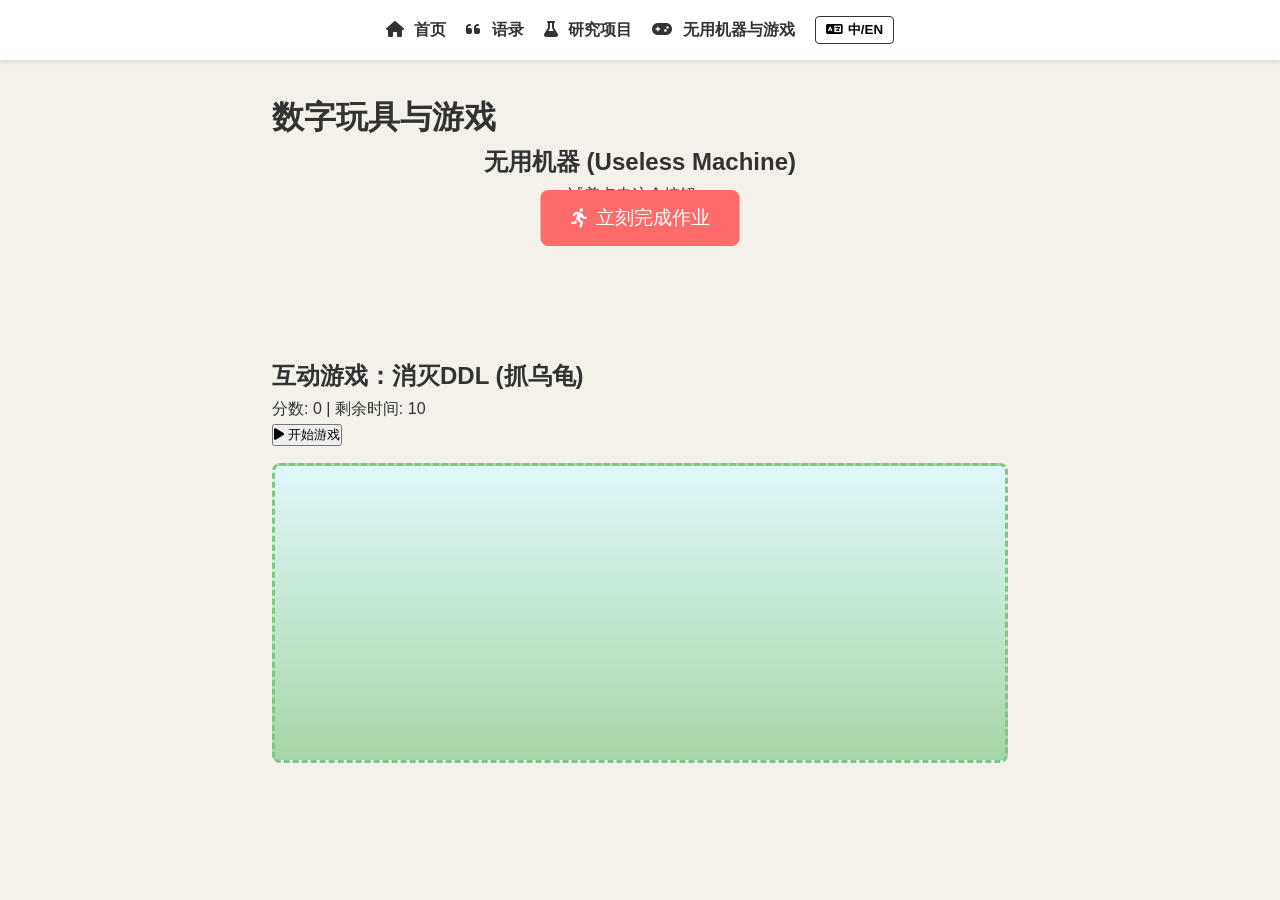
==== machine.html @ cd940354 "修复文件路径，准备上线" ====
<!DOCTYPE html>
<html lang="zh-CN">
<head>
    <meta charset="UTF-8">
    <meta name="viewport" content="width=device-width, initial-scale=1.0">
    <title>实验室 | Lab</title>
    <link rel="icon" href="data:image/svg+xml,<svg xmlns=%22http://www.w3.org/2000/svg%22 viewBox=%220 0 100 100%22><text y=%22.9em%22 font-size=%2290%22>🐢</text></svg>">
    <link rel="stylesheet" href="https://cdnjs.cloudflare.com/ajax/libs/font-awesome/6.4.0/css/all.min.css">
    <link rel="stylesheet" href="style.css">
    <style>
        .machine-section { text-align: center; margin-bottom: 4rem; position: relative; height: 150px; }
        #useless-btn { position: absolute; left: 50%; top: 50%; transform: translate(-50%, -50%); display: flex; align-items: center; gap: 8px;}
    </style>
</head>
<body>
    <nav id="nav-placeholder"></nav>

    <div class="container">
        <h1 data-i18n="machine_title">数字玩具与游戏</h1>

        <section class="machine-section">
            <h2 data-i18n="machine_useless_title">无用机器 (Useless Machine)</h2>
            <p data-i18n="machine_useless_desc">试着点击这个按钮：</p >
            <!-- 注意这里把图标和文字分开了，防止被JS覆盖 -->
            <button id="useless-btn"><i class="fa-solid fa-person-running"></i> <span data-i18n="machine_btn">立刻完成作业</span></button>
        </section>

        <section>
            <h2 data-i18n="machine_game_title">互动游戏：消灭DDL (抓乌龟)</h2>
            <p>
                <span data-i18n="machine_score">分数: </span><span id="score">0</span> | 
                <span data-i18n="machine_time">剩余时间: </span><span id="time">10</span>
            </p >
            <button id="start-game-btn"><i class="fa-solid fa-play"></i> <span data-i18n="machine_start_btn">开始游戏</span></button>
            
            <div id="game-area">
                <div id="target">🐢</div>
            </div>
        </section>
    </div>

    <script src="nav.js"></script>
    <script src="i18n.js"></script>
    <script src="machine.js"></script>
</body>
</html>
---- style.css ----
/* style.css */
:root {
    --bg-color: #f4f1ea;
    --text-color: #333;
    --primary-color: #6b8e23;
    --nav-bg: #fff;
}

* {
    box-sizing: border-box;
    margin: 0;
    padding: 0;
}

body {
    font-family: 'Segoe UI', Tahoma, Geneva, Verdana, sans-serif;
    background-color: var(--bg-color);
    color: var(--text-color);
    line-height: 1.6;
}

/* 导航栏样式 */
nav {
    background-color: var(--nav-bg);
    padding: 1rem;
    box-shadow: 0 2px 5px rgba(0,0,0,0.1);
    position: sticky;
    top: 0;
    z-index: 100;
}

nav ul {
    list-style: none;
    display: flex;
    justify-content: center;
    align-items: center;
    gap: 20px;
}

nav a {
    text-decoration: none;
    color: var(--text-color);
    font-weight: bold;
    transition: color 0.3s;
}

nav a:hover {
    color: var(--primary-color);
}

nav a i {
    margin-right: 6px;
}

/* 主体内容容器 */
.container {
    max-width: 800px;
    margin: 0 auto;
    padding: 2rem;
}

/* 英雄区大图 (Hero Image) */
.hero {
    text-align: center;
    margin-bottom: 2rem;
}

.hero img {
    width: 100%;
    max-height: 400px;
    object-fit: cover;
    border-radius: 12px;
    box-shadow: 0 4px 10px rgba(0,0,0,0.15);
}

.hero h1 {
    margin-top: 1.5rem;
    font-size: 2.5rem;
}

/* 随机语录区 */
#random-quote-box {
    background: #fff;
    padding: 2rem;
    border-radius: 12px;
    text-align: center;
    box-shadow: 0 4px 10px rgba(0,0,0,0.05);
    margin-bottom: 2rem;
    border-left: 5px solid var(--primary-color);
}

#random-quote-text {
    font-size: 1.5rem;
    font-style: italic;
    color: var(--primary-color);
}

/* 列表样式 */
ul.list-items {
    list-style: none;
}

ul.list-items li {
    background: #fff;
    margin-bottom: 10px;
    padding: 15px;
    border-radius: 8px;
    box-shadow: 0 2px 5px rgba(0,0,0,0.05);
    display: flex;
    align-items: center;
}

ul.list-items li i {
    color: var(--primary-color);
    margin-right: 12px;
    font-size: 1.2rem;
}

/* =========================================
   无用机器按钮（恢复成瞬间移动）
========================================= */
#useless-btn {
    padding: 15px 30px;
    font-size: 1.2rem;
    background-color: #ff6b6b;
    color: white;
    border: none;
    border-radius: 8px;
    cursor: pointer;
    /* 去掉了平滑过渡，恢复瞬移 */
    transition: all 0.2s;
    display: flex;
    align-items: center;
    gap: 8px;
}

/* =========================================
   游戏区域（草地和小乌龟）
========================================= */
#game-area {
    width: 100%;
    height: 300px;
    background: linear-gradient(to bottom, #e0f7fa 0%, #a5d6a7 100%);
    position: relative;
    border-radius: 8px;
    overflow: hidden;
    margin-top: 1rem;
    border: 3px dashed #81c784;
}

#target {
    width: 60px;
    height: 60px;
    font-size: 50px;
    line-height: 60px;
    text-align: center;
    background-color: transparent;
    position: absolute;
    display: none;
    cursor: pointer;
    user-select: none;
    transition: transform 0.1s;
}

#target:active {
    transform: scale(0.8);
}

/* 通用按钮样式 */
button {
    cursor: pointer;
}

/* 响应式设计（手机端） */
@media (max-width: 600px) {
    nav ul {
        flex-direction: column;
        gap: 10px;
    }
    .hero h1 {
        font-size: 1.8rem;
    }
    #random-quote-text {
        font-size: 1.2rem;
    }
}
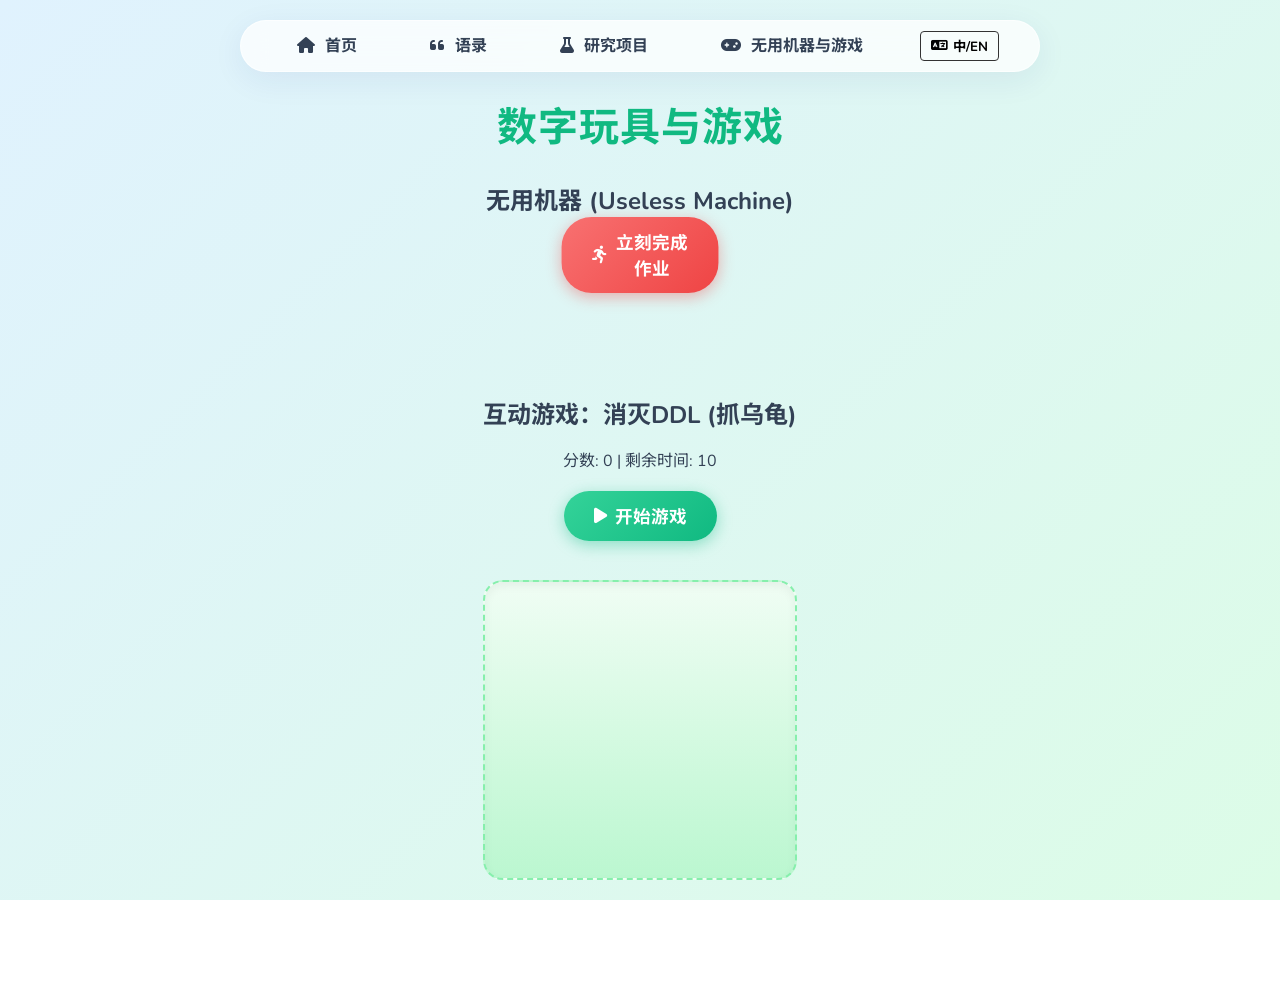
==== commit 22f28e70: "修改" ====
--- a/machine.html
+++ b/machine.html
@@ -4,41 +4,52 @@
     <meta charset="UTF-8">
     <meta name="viewport" content="width=device-width, initial-scale=1.0">
     <title>实验室 | Lab</title>
+    <!-- 浏览器标签页的小乌龟图标 -->
     <link rel="icon" href="data:image/svg+xml,<svg xmlns=%22http://www.w3.org/2000/svg%22 viewBox=%220 0 100 100%22><text y=%22.9em%22 font-size=%2290%22>🐢</text></svg>">
+    <!-- FontAwesome 图标库 -->
     <link rel="stylesheet" href="https://cdnjs.cloudflare.com/ajax/libs/font-awesome/6.4.0/css/all.min.css">
+    <!-- 果冻风样式表 -->
     <link rel="stylesheet" href="style.css">
     <style>
+        /* 局部样式：确保逃跑按钮的容器有相对定位 */
         .machine-section { text-align: center; margin-bottom: 4rem; position: relative; height: 150px; }
-        #useless-btn { position: absolute; left: 50%; top: 50%; transform: translate(-50%, -50%); display: flex; align-items: center; gap: 8px;}
     </style>
 </head>
 <body>
+    <!-- 导航栏占位符 -->
     <nav id="nav-placeholder"></nav>
 
     <div class="container">
-        <h1 data-i18n="machine_title">数字玩具与游戏</h1>
+        <h1 data-i18n="machine_title" style="text-align: center;">数字玩具与游戏</h1>
 
+        <!-- 1. 无用机器 -->
         <section class="machine-section">
             <h2 data-i18n="machine_useless_title">无用机器 (Useless Machine)</h2>
             <p data-i18n="machine_useless_desc">试着点击这个按钮：</p >
-            <!-- 注意这里把图标和文字分开了，防止被JS覆盖 -->
+            <!-- 这个按钮加了 id，会被 machine.js 控制逃跑 -->
             <button id="useless-btn"><i class="fa-solid fa-person-running"></i> <span data-i18n="machine_btn">立刻完成作业</span></button>
         </section>
 
-        <section>
+        <!-- 2. 抓乌龟游戏 -->
+        <section style="text-align: center;">
             <h2 data-i18n="machine_game_title">互动游戏：消灭DDL (抓乌龟)</h2>
-            <p>
+            <p style="margin-top: 10px;">
                 <span data-i18n="machine_score">分数: </span><span id="score">0</span> | 
                 <span data-i18n="machine_time">剩余时间: </span><span id="time">10</span>
             </p >
-            <button id="start-game-btn"><i class="fa-solid fa-play"></i> <span data-i18n="machine_start_btn">开始游戏</span></button>
+            <button id="start-game-btn" style="margin: 15px 0;"><i class="fa-solid fa-play"></i> <span data-i18n="machine_start_btn">开始游戏</span></button>
             
+            <!-- 游戏区域，里面有个小乌龟 Emoji -->
             <div id="game-area">
                 <div id="target">🐢</div>
             </div>
         </section>
     </div>
 
+    <!-- 页脚占位符 -->
+    <footer id="footer-placeholder"></footer>
+
+    <!-- 引入脚本：顺序非常重要 -->
     <script src="nav.js"></script>
     <script src="i18n.js"></script>
     <script src="machine.js"></script>
--- a/style.css
+++ b/style.css
@@ -1,9 +1,13 @@
-/* style.css */
+/* 引入圆润可爱的字体 */
+@import url('https://fonts.googleapis.com/css2?family=Nunito:wght@400;700&family=Noto+Sans+SC:wght@400;700&display=swap');
+
 :root {
-    --bg-color: #f4f1ea;
-    --text-color: #333;
-    --primary-color: #6b8e23;
-    --nav-bg: #fff;
+    --bg-gradient: linear-gradient(135deg, #e0f2fe 0%, #dcfce7 100%);
+    --glass-bg: rgba(255, 255, 255, 0.75);
+    --glass-border: rgba(255, 255, 255, 0.6);
+    --text-color: #334155;
+    --primary-color: #10b981;
+    --shadow: 0 8px 32px 0 rgba(31, 38, 135, 0.07);
 }
 
 * {
@@ -13,39 +17,54 @@
 }
 
 body {
-    font-family: 'Segoe UI', Tahoma, Geneva, Verdana, sans-serif;
-    background-color: var(--bg-color);
+    font-family: 'Nunito', 'Noto Sans SC', sans-serif;
+    background: var(--bg-gradient);
+    background-attachment: fixed;
     color: var(--text-color);
-    line-height: 1.6;
-}
-
-/* 导航栏样式 */
+    line-height: 1.8;
+    min-height: 100vh;
+    display: flex;
+    flex-direction: column;
+}
+
+/* 悬浮胶囊导航栏 */
 nav {
-    background-color: var(--nav-bg);
-    padding: 1rem;
-    box-shadow: 0 2px 5px rgba(0,0,0,0.1);
     position: sticky;
-    top: 0;
+    top: 20px;
+    margin: 0 auto;
+    width: 90%;
+    max-width: 800px;
+    background: var(--glass-bg);
+    backdrop-filter: blur(12px);
+    -webkit-backdrop-filter: blur(12px);
+    border: 1px solid var(--glass-border);
+    border-radius: 50px;
+    box-shadow: var(--shadow);
+    padding: 10px 20px;
     z-index: 100;
 }
 
 nav ul {
     list-style: none;
     display: flex;
-    justify-content: center;
+    justify-content: space-around;
     align-items: center;
-    gap: 20px;
+    flex-wrap: wrap;
 }
 
 nav a {
     text-decoration: none;
     color: var(--text-color);
-    font-weight: bold;
-    transition: color 0.3s;
+    font-weight: 700;
+    padding: 8px 16px;
+    border-radius: 20px;
+    transition: all 0.3s ease;
 }
 
 nav a:hover {
-    color: var(--primary-color);
+    background: rgba(16, 185, 129, 0.1);
+    color: var(--primary-color);
+    transform: translateY(-2px);
 }
 
 nav a i {
@@ -54,98 +73,141 @@
 
 /* 主体内容容器 */
 .container {
+    flex: 1;
     max-width: 800px;
-    margin: 0 auto;
-    padding: 2rem;
-}
-
-/* 英雄区大图 (Hero Image) */
+    margin: 40px auto;
+    padding: 0 20px;
+}
+
+h1 {
+    font-size: 2.5rem;
+    color: var(--primary-color);
+    margin-bottom: 1rem;
+    letter-spacing: 1px;
+}
+
+/* 首页大图 */
 .hero {
     text-align: center;
-    margin-bottom: 2rem;
+    margin-bottom: 3rem;
+    animation: fadeInDown 0.8s ease;
 }
 
 .hero img {
     width: 100%;
-    max-height: 400px;
+    max-height: 450px;
     object-fit: cover;
-    border-radius: 12px;
-    box-shadow: 0 4px 10px rgba(0,0,0,0.15);
+    border-radius: 20px;
+    box-shadow: 0 15px 35px rgba(0, 0, 0, 0.1), inset 0 0 0 1px rgba(255, 255, 255, 0.5);
+    transition: transform 0.3s ease;
+}
+
+.hero img:hover {
+    transform: scale(1.02);
 }
 
 .hero h1 {
-    margin-top: 1.5rem;
-    font-size: 2.5rem;
-}
-
-/* 随机语录区 */
+    margin-top: 2rem;
+}
+
+.hero p {
+    font-size: 1.2rem;
+    color: #64748b;
+}
+
+/* 果冻风卡片 */
+#random-quote-box, ul.list-items li {
+    background: var(--glass-bg);
+    backdrop-filter: blur(12px);
+    -webkit-backdrop-filter: blur(12px);
+    border: 1px solid var(--glass-border);
+    border-radius: 16px;
+    box-shadow: var(--shadow);
+    margin-bottom: 1.5rem;
+    transition: transform 0.3s ease, box-shadow 0.3s ease;
+}
+
 #random-quote-box {
-    background: #fff;
-    padding: 2rem;
-    border-radius: 12px;
-    text-align: center;
-    box-shadow: 0 4px 10px rgba(0,0,0,0.05);
-    margin-bottom: 2rem;
-    border-left: 5px solid var(--primary-color);
+    padding: 2.5rem;
+    text-align: center;
+    border-left: 6px solid var(--primary-color);
 }
 
 #random-quote-text {
-    font-size: 1.5rem;
+    font-size: 1.6rem;
+    font-weight: 700;
     font-style: italic;
     color: var(--primary-color);
 }
 
-/* 列表样式 */
 ul.list-items {
     list-style: none;
 }
 
 ul.list-items li {
-    background: #fff;
-    margin-bottom: 10px;
-    padding: 15px;
-    border-radius: 8px;
-    box-shadow: 0 2px 5px rgba(0,0,0,0.05);
+    padding: 20px;
     display: flex;
     align-items: center;
+    font-size: 1.1rem;
+}
+
+ul.list-items li:hover {
+    transform: translateY(-5px);
+    box-shadow: 0 15px 35px rgba(0, 0, 0, 0.1);
 }
 
 ul.list-items li i {
     color: var(--primary-color);
-    margin-right: 12px;
-    font-size: 1.2rem;
-}
-
-/* =========================================
-   无用机器按钮（恢复成瞬间移动）
-========================================= */
-#useless-btn {
-    padding: 15px 30px;
-    font-size: 1.2rem;
-    background-color: #ff6b6b;
+    margin-right: 15px;
+    font-size: 1.4rem;
+}
+
+/* 按钮 */
+button {
+    cursor: pointer;
+    font-family: inherit;
+}
+
+#useless-btn, #start-game-btn {
+    padding: 12px 30px;
+    font-size: 1.1rem;
+    font-weight: 700;
     color: white;
+    background: linear-gradient(135deg, #34d399, #10b981);
     border: none;
-    border-radius: 8px;
-    cursor: pointer;
-    /* 去掉了平滑过渡，恢复瞬移 */
-    transition: all 0.2s;
-    display: flex;
+    border-radius: 30px;
+    box-shadow: 0 4px 15px rgba(16, 185, 129, 0.4);
+    transition: all 0.3s ease;
+    display: inline-flex;
     align-items: center;
     gap: 8px;
 }
 
-/* =========================================
-   游戏区域（草地和小乌龟）
-========================================= */
+#useless-btn:hover, #start-game-btn:hover {
+    transform: translateY(-3px);
+    box-shadow: 0 8px 25px rgba(16, 185, 129, 0.6);
+}
+
+#useless-btn {
+    position: absolute;
+    left: 50%;
+    top: 50%;
+    transform: translate(-50%, -50%);
+    background: linear-gradient(135deg, #f87171, #ef4444);
+    box-shadow: 0 4px 15px rgba(239, 68, 68, 0.4);
+}
+
+/* 游戏区域 */
 #game-area {
     width: 100%;
     height: 300px;
-    background: linear-gradient(to bottom, #e0f7fa 0%, #a5d6a7 100%);
+    background: linear-gradient(to bottom, #f0fdf4 0%, #bbf7d0 100%);
     position: relative;
-    border-radius: 8px;
+    border-radius: 20px;
     overflow: hidden;
-    margin-top: 1rem;
-    border: 3px dashed #81c784;
+    margin-top: 1.5rem;
+    border: 2px dashed #86efac;
+    box-shadow: inset 0 4px 10px rgba(0,0,0,0.05);
 }
 
 #target {
@@ -166,21 +228,28 @@
     transform: scale(0.8);
 }
 
-/* 通用按钮样式 */
-button {
-    cursor: pointer;
-}
-
-/* 响应式设计（手机端） */
+/* 页脚 */
+footer {
+    text-align: center;
+    padding: 2rem;
+    margin-top: auto;
+    color: #64748b;
+    font-size: 0.9rem;
+}
+
+footer p {
+    margin: 0.5rem 0;
+}
+
+@keyframes fadeInDown {
+    from { opacity: 0; transform: translateY(-20px); }
+    to { opacity: 1; transform: translateY(0); }
+}
+
+/* 响应式设计 */
 @media (max-width: 600px) {
-    nav ul {
-        flex-direction: column;
-        gap: 10px;
-    }
-    .hero h1 {
-        font-size: 1.8rem;
-    }
-    #random-quote-text {
-        font-size: 1.2rem;
-    }
+    nav { top: 10px; width: 95%; padding: 10px; }
+    nav ul { flex-direction: column; gap: 10px; }
+    h1 { font-size: 2rem; }
+    #random-quote-text { font-size: 1.3rem; }
 }
